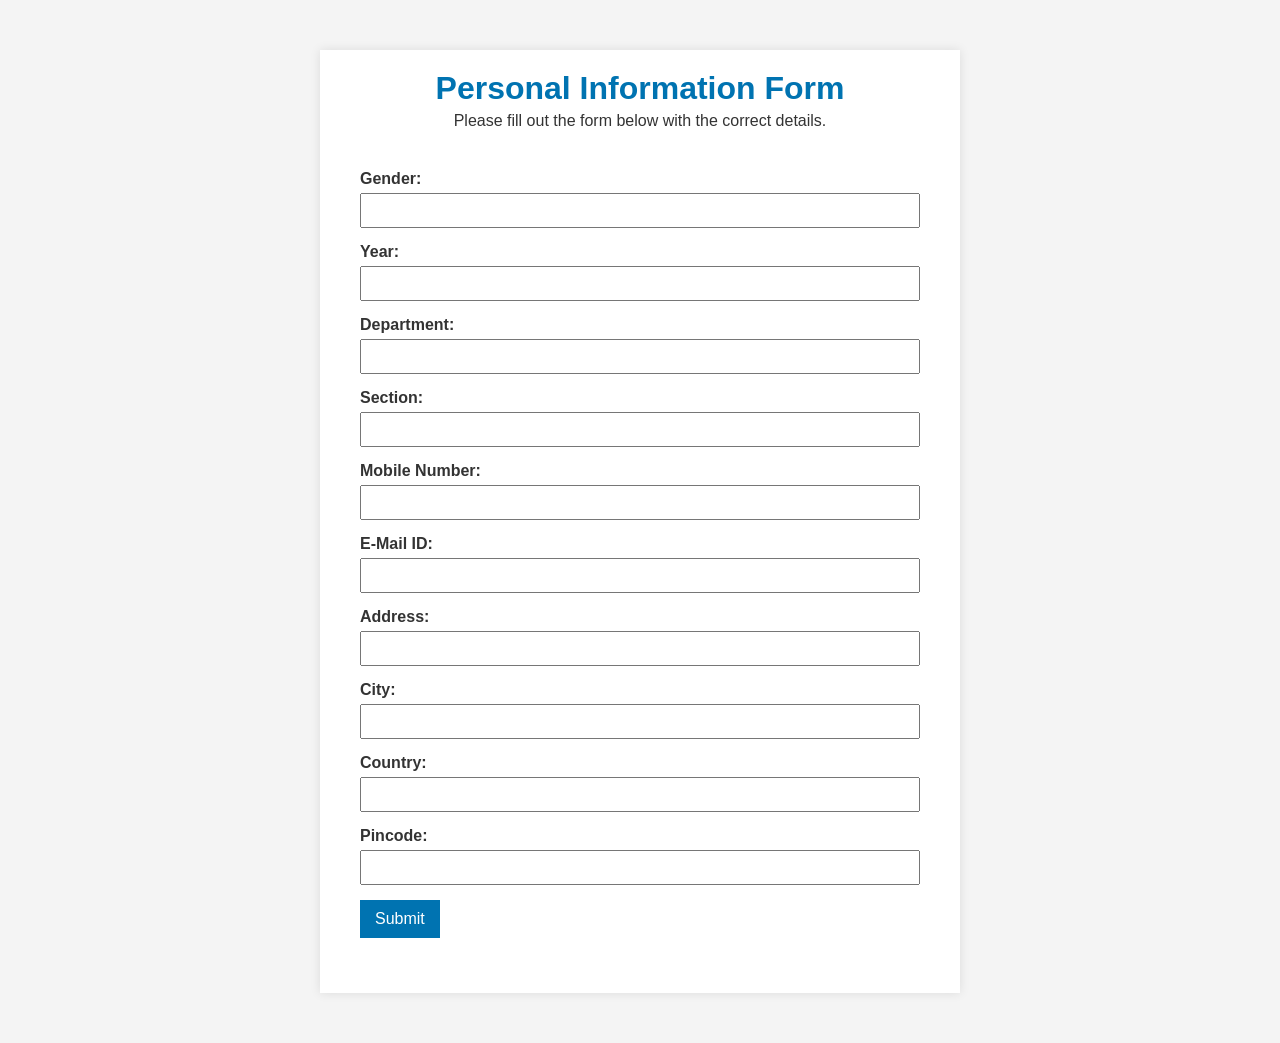
==== Ex-3 Form Validation/index.html @ c40fcc24 "Add files via upload" ====
<!DOCTYPE html>
<html lang="en">
<head>
    <meta charset="UTF-8">
    <meta name="viewport" content="width=device-width, initial-scale=1.0">
    <title>Form Validation</title>
    <link rel="stylesheet" href="style.css">
</head>
<body>
    <div class="container">
        <header>
            <div class="header-content">
                <h1>Personal Information Form</h1>
                <p>Please fill out the form below with the correct details.</p>
            </div>
        </header>

        <main>
            <form id="personal-info-form">
                <div class="form-group">
                    <label for="gender">Gender:</label>
                    <input type="text" id="gender" name="gender">
                    <span class="error" id="gender-error"></span>
                </div>
                <div class="form-group">
                    <label for="year">Year:</label>
                    <input type="number" id="year" name="year">
                    <span class="error" id="year-error"></span>
                </div>
                <div class="form-group">
                    <label for="department">Department:</label>
                    <input type="text" id="department" name="department">
                    <span class="error" id="department-error"></span>
                </div>
                <div class="form-group">
                    <label for="section">Section:</label>
                    <input type="text" id="section" name="section">
                    <span class="error" id="section-error"></span>
                </div>
                <div class="form-group">
                    <label for="mobile_no">Mobile Number:</label>
                    <input type="tel" id="mobile_no" name="mobile_no">
                    <span class="error" id="mobile_no-error"></span>
                </div>
                <div class="form-group">
                    <label for="email">E-Mail ID:</label>
                    <input type="email" id="email" name="email">
                    <span class="error" id="email-error"></span>
                </div>
                <div class="form-group">
                    <label for="address">Address:</label>
                    <input type="text" id="address" name="address">
                    <span class="error" id="address-error"></span>
                </div>
                <div class="form-group">
                    <label for="city">City:</label>
                    <input type="text" id="city" name="city">
                    <span class="error" id="city-error"></span>
                </div>
                <div class="form-group">
                    <label for="country">Country:</label>
                    <input type="text" id="country" name="country">
                    <span class="error" id="country-error"></span>
                </div>
                <div class="form-group">
                    <label for="pincode">Pincode:</label>
                    <input type="text" id="pincode" name="pincode">
                    <span class="error" id="pincode-error"></span>
                </div>
                <div class="form-group">
                    <button type="button" onclick="validateForm()">Submit</button>
                </div>
            </form>
        </main>

        
    </div>

    <script src="script.js"></script>
</body>
</html>
---- Ex-3 Form Validation/style.css ----
body {
    font-family: 'Arial', sans-serif;
    background-color: #f4f4f4;
    color: #333;
    margin: 0;
    padding: 0;
}

.container {
    max-width: 600px;
    margin: 50px auto;
    padding: 20px;
    background-color: #fff;
    box-shadow: 0 0 10px rgba(0, 0, 0, 0.1);
}

header {
    text-align: center;
    margin-bottom: 20px;
}

.header-content h1 {
    margin: 0;
    font-size: 2em;
    color: #0073b1;
}

.header-content p {
    margin: 5px 0;
}

main {
    background-color: #fff;
    padding: 20px;
}

.form-group {
    margin-bottom: 15px;
}

.form-group label {
    display: block;
    margin-bottom: 5px;
    font-weight: bold;
}

.form-group input {
    width: 100%;
    padding: 8px;
    box-sizing: border-box;
}

.error {
    color: red;
    font-size: 0.875em;
}

button {
    background-color: #0073b1;
    color: #fff;
    padding: 10px 15px;
    border: none;
    cursor: pointer;
    font-size: 1em;
}

button:hover {
    background-color: #005f8a;
}

footer {
    text-align: center;
    padding: 10px 0;
    background-color: #0073b1;
    color: #fff;
    margin-top: 20px;
}
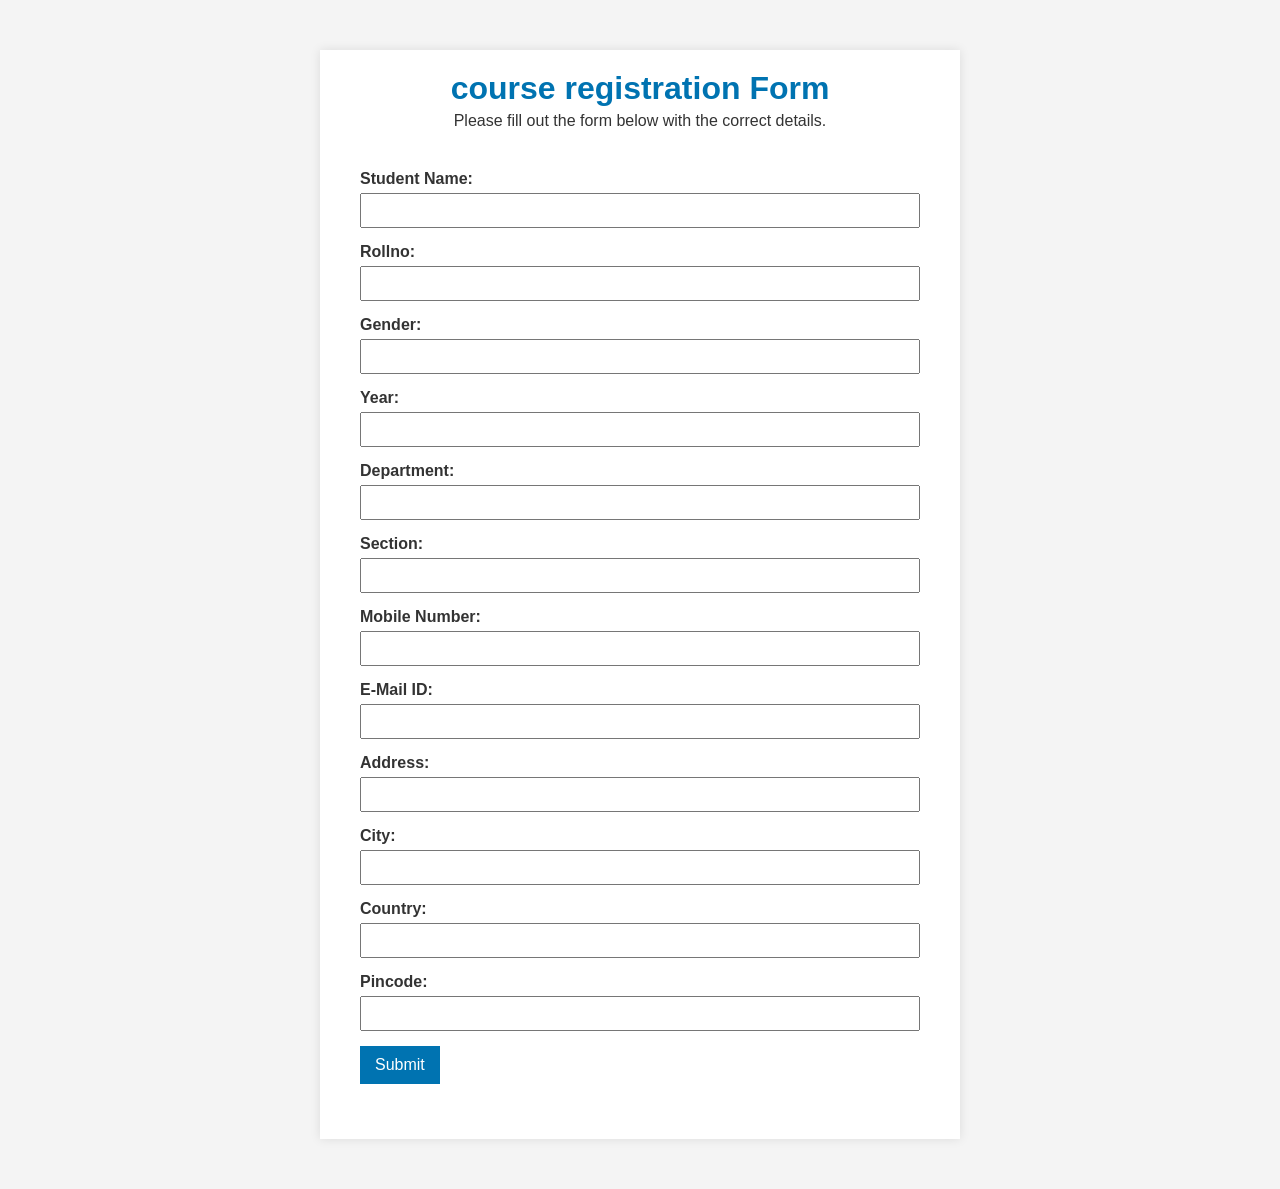
==== commit 300f755e: "Add files via upload" ====
--- a/Ex-3 Form Validation/index.html
+++ b/Ex-3 Form Validation/index.html
@@ -10,13 +10,23 @@
     <div class="container">
         <header>
             <div class="header-content">
-                <h1>Personal Information Form</h1>
+                <h1>course registration Form</h1>
                 <p>Please fill out the form below with the correct details.</p>
             </div>
         </header>
 
         <main>
             <form id="personal-info-form">
+                <div class="form-group">
+                    <label for="studentname">Student Name:</label>
+                    <input type="text" id="studentname" name="studentname">
+                    <span class="error" id="studentname-error"></span>
+                </div>
+                <div class="form-group">
+                    <label for="rollno">Rollno:</label>
+                    <input type="text" id="rollno" name="rollno">
+                    <span class="error" id="rollno-error"></span>
+                </div>
                 <div class="form-group">
                     <label for="gender">Gender:</label>
                     <input type="text" id="gender" name="gender">
